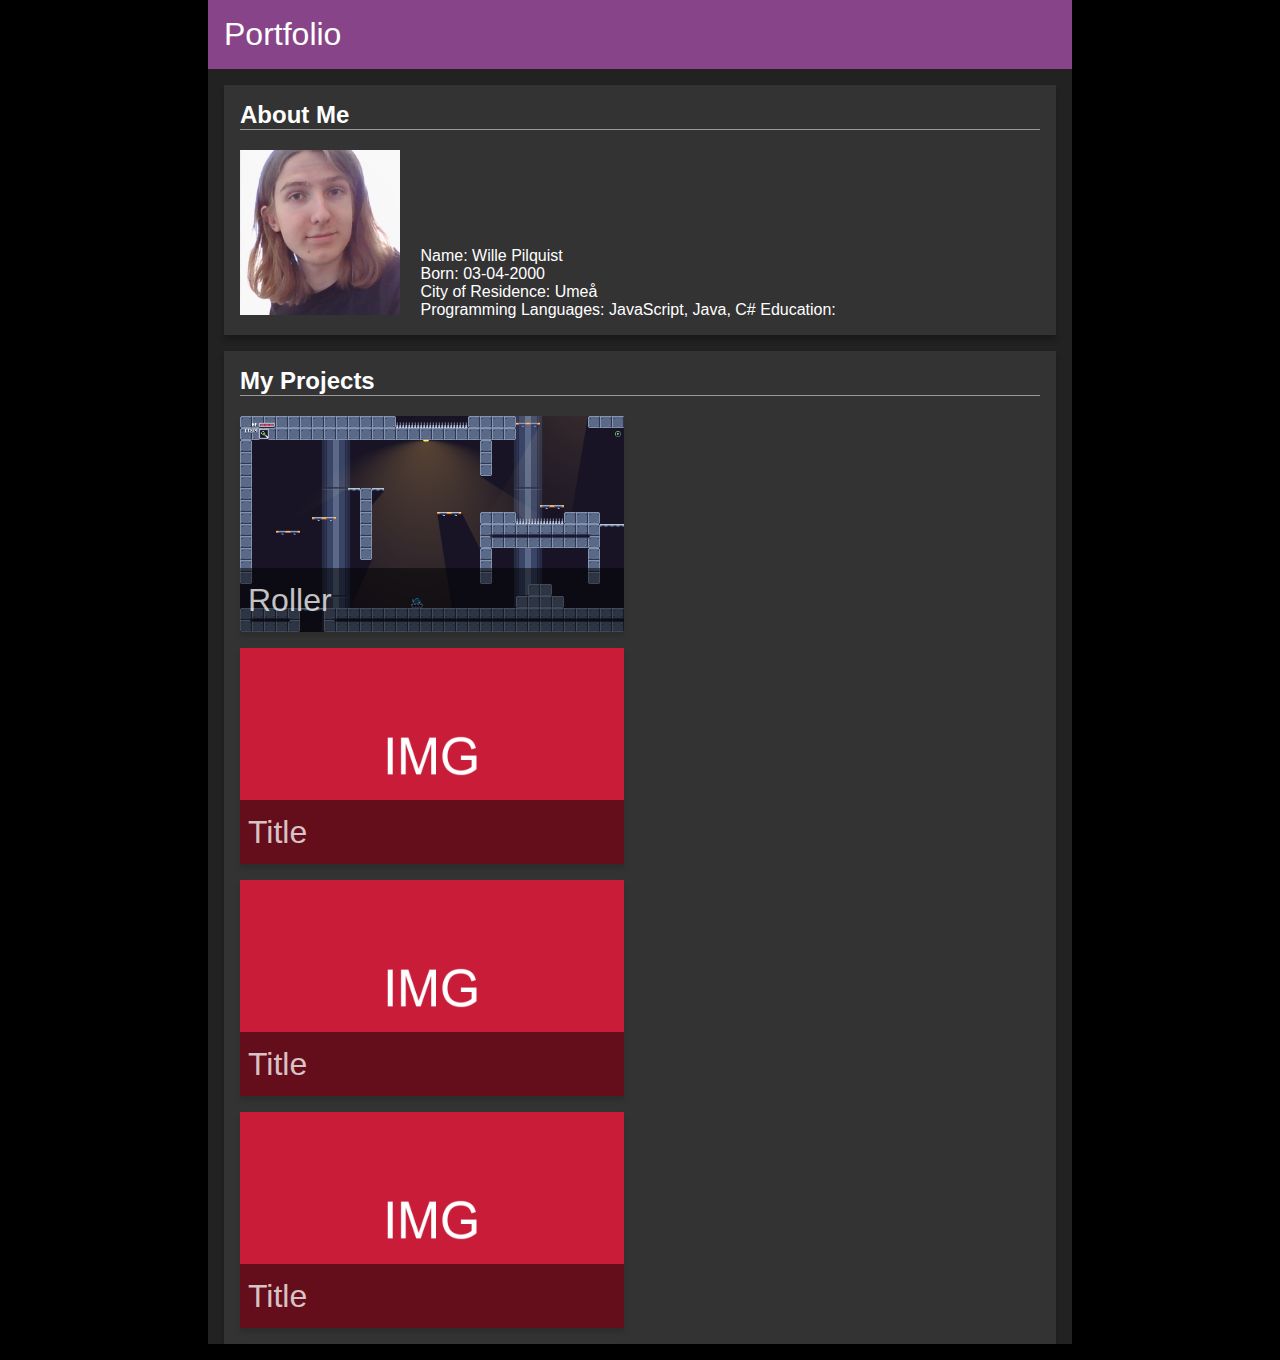
==== index.html @ 4cf78b6f "first commit, since we finally got wifi in the office" ====
<!DOCTYPE html>
<html lang="en">

<head>
    <meta charset="UTF-8">
    <meta name="viewport" content="width=device-width, initial-scale=1.0">
    <meta http-equiv="X-UA-Compatible" content="ie=edge">
    <link rel="stylesheet" href="style.css">
    <title>Portfolio</title>
</head>

<body>
    <!canvas id="canvas" class="canvas" width="600" height="800">
        <!/canvas> <main>
            <div class="header">
                <div class="logo">
                    <a class="title">Portfolio</a>
                </div>
            </div>

            <div class="section">
                <h2 class="sectionHeader">About Me</h2>
                <div class="profile">
                    <img src="img/me.jpg">
                    <span class="info">
                        <label>Name: </label><a>Wille Pilquist</a><br>
                        <label>Born: </label><a>03-04-2000</a><br>
                        <label>City of Residence: </label><a>Umeå</a><br>
                        <label>Programming Languages: </label><a>JavaScript, Java, C#</a>
                        <label>Education: </label><a></a>
                    </span>
                </div>
            </div>
            <div class="section">
                <h2 class="sectionHeader">My Projects</h2>
                <div class="projects">
                    <a class="card" href="https://digitalmoleman.github.io/roller/">
                        <div class="cardcontent">
                            <img class="thumbnail" src="img/roller.png">
                            <div class="text">
                                <div class="title">Roller</div>
                                <p class="description">A 2d platformer/metroidvania i made in javascript</p>
                            </div>
                        </div>
                    </a>
                    <a class="card" href="http://127.0.0.1:5500/index.html">
                        <div class="cardcontent">
                            <img class="thumbnail" src="img/placeholder.png">
                            <div class="text">
                                <div class="title">Title</div>
                                <p class="description">Lorem ipsum dolor sit amet consectetur adipisicing elit. Quia
                                    maiores,
                                    reprehenderit provident mollitia officia deleniti nisi facilis repudiandae veritatis
                                    aperiam
                                    molestias quod ratione, consequuntur quo?</p>
                            </div>
                        </div>
                    </a>
                    <a class="card" href="http://127.0.0.1:5500/index.html">
                        <div class="cardcontent">
                            <img class="thumbnail" src="img/placeholder.png">
                            <div class="text">
                                <div class="title">Title</div>
                                <p class="description">Lorem ipsum dolor sit amet consectetur adipisicing elit. Quia
                                    maiores,
                                    reprehenderit provident mollitia officia deleniti nisi facilis repudiandae veritatis
                                    aperiam
                                    molestias quod ratione, consequuntur quo? Qui totam natus consectetur laudantium!
                                </p>
                            </div>
                        </div>
                    </a>
                    <a class="card" href="http://127.0.0.1:5500/index.html">
                        <div class="cardcontent">
                            <img class="thumbnail" src="img/placeholder.png">
                            <div class="text">
                                <div class="title">Title</div>
                                <p class="description">Lorem ipsum dolor sit amet consectetur adipisicing elit. Quia
                                    maiores,
                                    reprehenderit provident mollitia officia deleniti nisi facilis repudiandae veritatis
                                    aperiam
                                    molestias quod ratione, consequuntur quo? Qui totam natus consectetur laudantium!
                                </p>
                            </div>
                        </div>
                    </a>

                </div>
            </div>
            </main>
            <!script src="main.js">
                <!/script> </body> </html>
---- style.css ----
body{
    margin: 0;
    background-color: #000;
    font-family: 'Trebuchet MS', 'Lucida Sans Unicode', 'Lucida Grande', 'Lucida Sans', Arial, sans-serif;
}

::-webkit-scrollbar{
    width: .5rem;
}

::-webkit-scrollbar-track{
    background-color: #00000080;
}
::-webkit-scrollbar-thumb{
    background-color: #00000080;
}

main{
    position: relative;
    display: block;
    margin: 0 auto;
    padding: 0rem;
    max-width: 54rem;
    width: 100%;
    height: fit-content;
    background-color: #222;
}

.canvas{
    position: relative;
}

.header{
    position: relative;
    display: block;
    width: 100%;
    height: fit-content;
    background-color: #848;
}

.logo{
    position: relative;
    display: block;
    padding: 1rem;
    width: fit-content;
    height: fit-content;
}

.logo .title{
    font-size: 2rem;
    color: #fff;
}

.navbar{
    position: relative;
    display: block;
    background-color: #424;
    width: fit-content;
    height: 4rem;
}

.container{
    position: relative;
    display: block;
}

.section .sectionHeader{
    position: relative;
    display: block;
    margin-top: 0rem; 
    border-bottom: solid;
    border-color: #ffffff80;
    border-width: 1px;
    color:#fff;
}

.section{
    position: relative;
    display: block;
    margin: 1rem;
    padding: 1rem;
    background-color: #333;
    box-shadow: 0px 5px 5px #00000040;
}

.profile img{
    position: relative;
    display: inline-block;
    width: 10rem;
}

.profile .info{
    position: relative;
    display: inline-block;
    margin-left: 1rem;
    color: #fff;

}

.projects{
    position: relative;
    display: grid;
    grid-auto-columns: auto;
    grid-auto-rows: auto;
    grid-auto-flow: row;
    grid-column-end: auto;
    grid-gap: 1rem;
    height: fit-content;

   
}

.card{
    position: relative;
    display: block;
    margin: 0rem;
    min-width: 16rem;
    min-height: 9rem;
    max-width: 24rem;
    max-height: 13.5rem;
    width: 100%;
    height: 100%;
    text-decoration: none;
    overflow: hidden;
    box-shadow: 0px 5px 5px #00000020;
}

.cardcontent{
    position: relative;
    display: block;
    max-width: 24rem;
    max-height: 13.5rem;
    width: 100%;
    height: 100%;
    text-decoration: none;
    background-color: #fff;
    color: #000;
    transition: .3s ease-out;
}


.card .thumbnail{
    position: relative;
    display: block;
    width: 100%;
    overflow: hidden;
}


.card .text{
    position: relative;
    top: -4rem;
    mix-blend-mode: normal;
    transition: inherit;
   
}

.card:hover .text{
    top: -13.5rem;
    
}

.card .title{
    margin: 0;
    max-height: 4rem;
    height: 100%;
    font-size: 2rem;
    text-indent: .5rem;
    line-height: 4rem;
    background-color: #00000080;
    color: #ffffffc0;
    transition: inherit;
}

.card:hover .title{
    background-color: #000000c0;
    color: #fff;
}

.card .description{
    margin: 0;
    padding: .5rem;
    max-height: 10rem;
    height: 0vh;
    font-size: 1rem;
   
    background-color: #00000080;
    color: #00000000;
    
    transition: inherit;
}

.card:hover .description{
    padding: .5rem;
    height: 9.5rem;
    color: #ffffffc0;
}
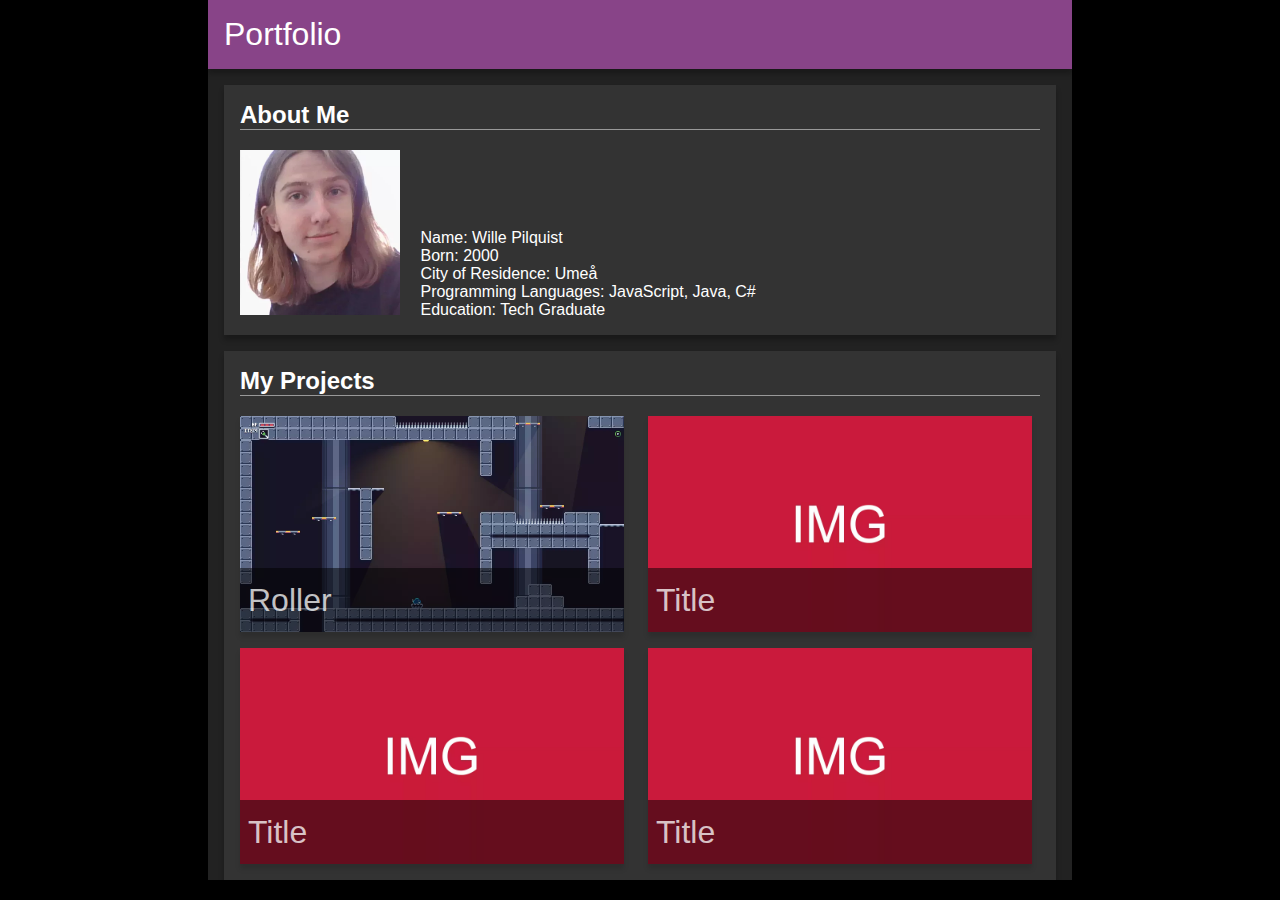
==== commit 9b28ecd5: "audit fixes" ====
--- a/index.html
+++ b/index.html
@@ -2,91 +2,97 @@
 <html lang="en">
 
 <head>
+    <meta name="Description" content="my portfolio">
     <meta charset="UTF-8">
     <meta name="viewport" content="width=device-width, initial-scale=1.0">
     <meta http-equiv="X-UA-Compatible" content="ie=edge">
+    <meta name="theme-color" content="#848"/>
     <link rel="stylesheet" href="style.css">
+    <link rel="manifest" href="mainfest.webmanifest">
+    <link rel="icon" type="image/webp" href="img/me.webp">
+    <link rel="apple-touch-icon" href="img/me.webp">
     <title>Portfolio</title>
 </head>
 
 <body>
-    <!canvas id="canvas" class="canvas" width="600" height="800">
-        <!/canvas> <main>
-            <div class="header">
-                <div class="logo">
-                    <a class="title">Portfolio</a>
-                </div>
+    <main>
+        <div class="header">
+            <div class="logo">
+                <a class="title">Portfolio</a>
             </div>
+        </div>
 
-            <div class="section">
-                <h2 class="sectionHeader">About Me</h2>
-                <div class="profile">
-                    <img src="img/me.jpg">
-                    <span class="info">
-                        <label>Name: </label><a>Wille Pilquist</a><br>
-                        <label>Born: </label><a>03-04-2000</a><br>
-                        <label>City of Residence: </label><a>Umeå</a><br>
-                        <label>Programming Languages: </label><a>JavaScript, Java, C#</a>
-                        <label>Education: </label><a></a>
-                    </span>
-                </div>
+        <div class="section">
+            <h2 class="sectionHeader">About Me</h2>
+            <div class="profile">
+                <img src="img/me.webp" alt="photo of me">
+                <span class="info">
+                    <label>Name: </label><a>Wille Pilquist</a><br>
+                    <label>Born: </label><a>2000</a><br>
+                    <label>City of Residence: </label><a>Umeå</a><br>
+                    <label>Programming Languages: </label><a>JavaScript, Java, C#</a><br>
+                    <label>Education: </label><a>Tech Graduate</a>
+                </span>
             </div>
-            <div class="section">
-                <h2 class="sectionHeader">My Projects</h2>
-                <div class="projects">
-                    <a class="card" href="https://digitalmoleman.github.io/roller/">
-                        <div class="cardcontent">
-                            <img class="thumbnail" src="img/roller.png">
-                            <div class="text">
-                                <div class="title">Roller</div>
-                                <p class="description">A 2d platformer/metroidvania i made in javascript</p>
-                            </div>
+        </div>
+        <div class="section">
+            <h2 class="sectionHeader">My Projects</h2>
+            <div class="projects">
+                <a class="card" href="https://digitalmoleman.github.io/roller/">
+                    <div class="cardcontent">
+                        <img class="thumbnail" src="img/roller.webp" alt="screenshot of project">
+                        <div class="text">
+                            <div class="title">Roller</div>
+                            <p class="description">A 2d platformer/metroidvania im making in javascript</p>
                         </div>
-                    </a>
-                    <a class="card" href="http://127.0.0.1:5500/index.html">
-                        <div class="cardcontent">
-                            <img class="thumbnail" src="img/placeholder.png">
-                            <div class="text">
-                                <div class="title">Title</div>
-                                <p class="description">Lorem ipsum dolor sit amet consectetur adipisicing elit. Quia
-                                    maiores,
-                                    reprehenderit provident mollitia officia deleniti nisi facilis repudiandae veritatis
-                                    aperiam
-                                    molestias quod ratione, consequuntur quo?</p>
-                            </div>
+                    </div>
+                </a>
+                <a class="card" href="http://127.0.0.1:5500/index.html">
+                    <div class="cardcontent">
+                        <img class="thumbnail" src="img/placeholder.webp" alt="screenshot of project">
+                        <div class="text">
+                            <div class="title">Title</div>
+                            <p class="description">Lorem ipsum dolor sit amet consectetur adipisicing elit. Quia
+                                maiores,
+                                reprehenderit provident mollitia officia deleniti nisi facilis repudiandae veritatis
+                                aperiam
+                                molestias quod ratione, consequuntur quo?</p>
                         </div>
-                    </a>
-                    <a class="card" href="http://127.0.0.1:5500/index.html">
-                        <div class="cardcontent">
-                            <img class="thumbnail" src="img/placeholder.png">
-                            <div class="text">
-                                <div class="title">Title</div>
-                                <p class="description">Lorem ipsum dolor sit amet consectetur adipisicing elit. Quia
-                                    maiores,
-                                    reprehenderit provident mollitia officia deleniti nisi facilis repudiandae veritatis
-                                    aperiam
-                                    molestias quod ratione, consequuntur quo? Qui totam natus consectetur laudantium!
-                                </p>
-                            </div>
+                    </div>
+                </a>
+                <a class="card" href="http://127.0.0.1:5500/index.html">
+                    <div class="cardcontent">
+                        <img class="thumbnail" src="img/placeholder.webp" alt="screenshot of project">
+                        <div class="text">
+                            <div class="title">Title</div>
+                            <p class="description">Lorem ipsum dolor sit amet consectetur adipisicing elit. Quia
+                                maiores,
+                                reprehenderit provident mollitia officia deleniti nisi facilis repudiandae veritatis
+                                aperiam
+                                molestias quod ratione, consequuntur quo? Qui totam natus consectetur laudantium!
+                            </p>
                         </div>
-                    </a>
-                    <a class="card" href="http://127.0.0.1:5500/index.html">
-                        <div class="cardcontent">
-                            <img class="thumbnail" src="img/placeholder.png">
-                            <div class="text">
-                                <div class="title">Title</div>
-                                <p class="description">Lorem ipsum dolor sit amet consectetur adipisicing elit. Quia
-                                    maiores,
-                                    reprehenderit provident mollitia officia deleniti nisi facilis repudiandae veritatis
-                                    aperiam
-                                    molestias quod ratione, consequuntur quo? Qui totam natus consectetur laudantium!
-                                </p>
-                            </div>
+                    </div>
+                </a>
+                <a class="card" href="http://127.0.0.1:5500/index.html">
+                    <div class="cardcontent">
+                        <img class="thumbnail" src="img/placeholder.webp" alt="screenshot of project">
+                        <div class="text">
+                            <div class="title">Title</div>
+                            <p class="description">Lorem ipsum dolor sit amet consectetur adipisicing elit. Quia
+                                maiores,
+                                reprehenderit provident mollitia officia deleniti nisi facilis repudiandae veritatis
+                                aperiam
+                                molestias quod ratione, consequuntur quo? Qui totam natus consectetur laudantium!
+                            </p>
                         </div>
-                    </a>
+                    </div>
+                </a>
 
-                </div>
             </div>
-            </main>
-            <!script src="main.js">
-                <!/script> </body> </html>+        </div>
+    </main>
+    <script src="main.js"></script>
+</body>
+
+</html>--- a/style.css
+++ b/style.css
@@ -36,6 +36,7 @@
     width: 100%;
     height: fit-content;
     background-color: #848;
+    box-shadow: 0px 5px 5px #00000040;
 }
 
 .logo{
@@ -62,6 +63,17 @@
 .container{
     position: relative;
     display: block;
+}
+
+
+
+.section{
+    position: relative;
+    display: block;
+    margin: 1rem;
+    padding: 1rem;
+    background-color: #333;
+    box-shadow: 0px 5px 5px #00000040;
 }
 
 .section .sectionHeader{
@@ -74,15 +86,6 @@
     color:#fff;
 }
 
-.section{
-    position: relative;
-    display: block;
-    margin: 1rem;
-    padding: 1rem;
-    background-color: #333;
-    box-shadow: 0px 5px 5px #00000040;
-}
-
 .profile img{
     position: relative;
     display: inline-block;
@@ -100,7 +103,7 @@
 .projects{
     position: relative;
     display: grid;
-    grid-auto-columns: auto;
+    grid-template-columns: auto auto;
     grid-auto-rows: auto;
     grid-auto-flow: row;
     grid-column-end: auto;
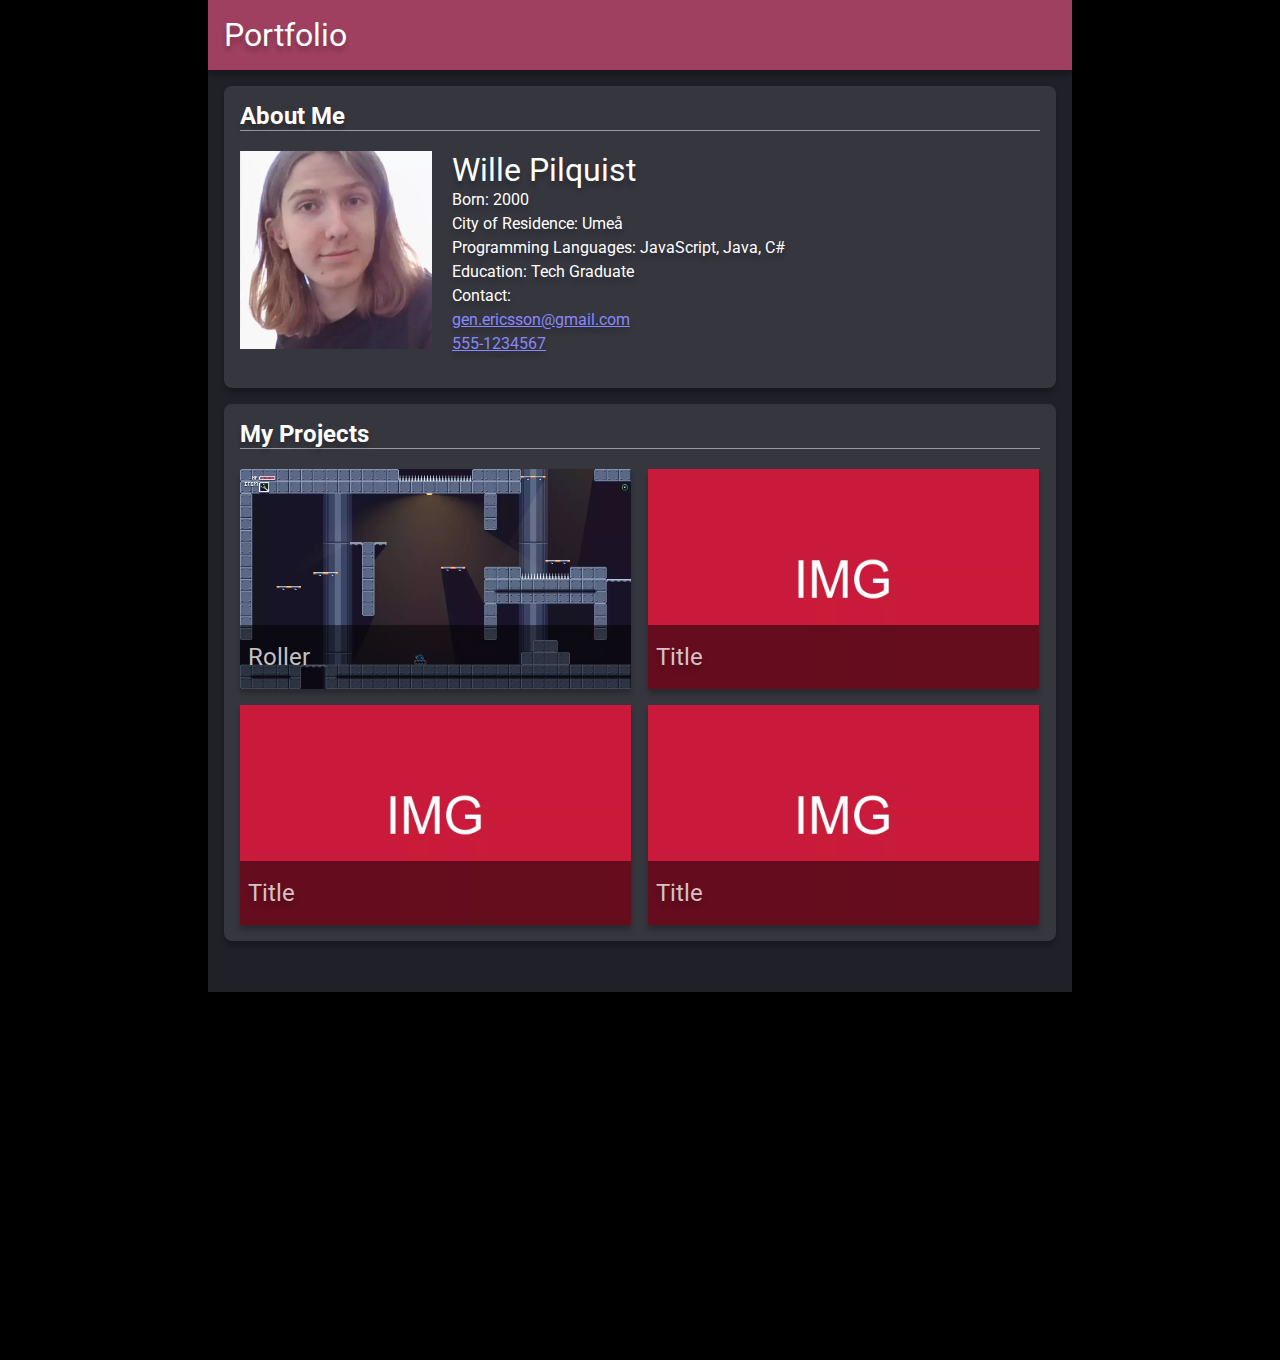
==== commit c7b8d57d: "styling" ====
--- a/index.html
+++ b/index.html
@@ -6,7 +6,10 @@
     <meta charset="UTF-8">
     <meta name="viewport" content="width=device-width, initial-scale=1.0">
     <meta http-equiv="X-UA-Compatible" content="ie=edge">
-    <meta name="theme-color" content="#848"/>
+    <meta name="theme-color" content="#848" />
+    <link
+        href="https://fonts.googleapis.com/css?family=Roboto+Condensed:300,300i,400,400i,700,700i|Roboto+Mono:100,100i,300,300i,400,400i,500,500i,700,700i|Roboto+Slab:100,300,400,700|Roboto:100,100i,300,300i,400,400i,500,500i,700,700i,900,900i&display=swap"
+        rel="stylesheet">
     <link rel="stylesheet" href="style.css">
     <link rel="manifest" href="mainfest.webmanifest">
     <link rel="icon" type="image/webp" href="img/me.webp">
@@ -27,11 +30,18 @@
             <div class="profile">
                 <img src="img/me.webp" alt="photo of me">
                 <span class="info">
-                    <label>Name: </label><a>Wille Pilquist</a><br>
-                    <label>Born: </label><a>2000</a><br>
-                    <label>City of Residence: </label><a>Umeå</a><br>
-                    <label>Programming Languages: </label><a>JavaScript, Java, C#</a><br>
-                    <label>Education: </label><a>Tech Graduate</a>
+                    <span class="row"><a class="name">Wille Pilquist</a></span>
+                    <span class="row"><label>Born: </label><a>2000</a></span>
+                    <span class="row"><label>City of Residence: </label><a>Umeå</a></span>
+                    <span class="row"><label>Programming Languages: </label><a>JavaScript, Java, C#</a></span>
+                    <span class="row"><label>Education: </label><a>Tech Graduate</a></span>
+                    <span class="row"><label>Contact: </label>
+                        <br><a class="link" href="gen.ericsson@gmail.com">gen.ericsson@gmail.com</a>
+                        <br><a class="link" href="555-1234567">555-1234567</a>
+                    </span>
+                </span>
+                <span class="background">
+                    <p></p>
                 </span>
             </div>
         </div>
@@ -92,7 +102,7 @@
             </div>
         </div>
     </main>
-    <script src="main.js"></script>
+    <script src="js/main.js"></script>
 </body>
 
 </html>--- a/style.css
+++ b/style.css
@@ -1,7 +1,8 @@
 body{
     margin: 0;
+    height: 85rem;
     background-color: #000;
-    font-family: 'Trebuchet MS', 'Lucida Sans Unicode', 'Lucida Grande', 'Lucida Sans', Arial, sans-serif;
+    font-family: 'Roboto', sans-serif;
 }
 
 ::-webkit-scrollbar{
@@ -9,10 +10,10 @@
 }
 
 ::-webkit-scrollbar-track{
-    background-color: #00000080;
+    background-color: #00000000;
 }
 ::-webkit-scrollbar-thumb{
-    background-color: #00000080;
+    background-color: #202028;
 }
 
 main{
@@ -20,22 +21,24 @@
     display: block;
     margin: 0 auto;
     padding: 0rem;
+    min-width: 24.44rem;
     max-width: 54rem;
     width: 100%;
+    height: 62rem;
+    background-color: #202028;
+    text-shadow: 0px 5px 5px #00000040;
+}
+
+.canvas{
+    position: relative;
+}
+
+.header{
+    position: relative;
+    display: block;
+    width: 100%;
     height: fit-content;
-    background-color: #222;
-}
-
-.canvas{
-    position: relative;
-}
-
-.header{
-    position: relative;
-    display: block;
-    width: 100%;
-    height: fit-content;
-    background-color: #848;
+    background-color: #a04060;
     box-shadow: 0px 5px 5px #00000040;
 }
 
@@ -52,14 +55,6 @@
     color: #fff;
 }
 
-.navbar{
-    position: relative;
-    display: block;
-    background-color: #424;
-    width: fit-content;
-    height: 4rem;
-}
-
 .container{
     position: relative;
     display: block;
@@ -72,7 +67,9 @@
     display: block;
     margin: 1rem;
     padding: 1rem;
-    background-color: #333;
+
+    border-radius: .5rem;
+    background-color: #36363f;
     box-shadow: 0px 5px 5px #00000040;
 }
 
@@ -89,28 +86,44 @@
 .profile img{
     position: relative;
     display: inline-block;
-    width: 10rem;
+    margin-right: 1rem;
+    width: 12rem;
 }
 
 .profile .info{
     position: relative;
     display: inline-block;
-    margin-left: 1rem;
-    color: #fff;
-
+    color: #fff;
+}
+
+.profile .info .row{
+    position: relative;
+    display: block;
+    line-height: 1.5rem;
+}
+
+.profile .info .name{
+    font-size: 2rem;
+}
+
+.profile .info .link{
+    color: #88f;
+}
+
+.profile .background{
+    color: #fff;
 }
 
 .projects{
     position: relative;
     display: grid;
+    grid-template-areas: auto;
     grid-template-columns: auto auto;
-    grid-auto-rows: auto;
+    grid-auto-rows: auto auto;
     grid-auto-flow: row;
     grid-column-end: auto;
     grid-gap: 1rem;
     height: fit-content;
-
-   
 }
 
 .card{
@@ -119,24 +132,26 @@
     margin: 0rem;
     min-width: 16rem;
     min-height: 9rem;
-    max-width: 24rem;
-    max-height: 13.5rem;
-    width: 100%;
-    height: 100%;
+    max-width: 24.44rem;
+    max-height: 13.75rem;
+    width: 100%;
+    height: 100%;
+    
     text-decoration: none;
     overflow: hidden;
-    box-shadow: 0px 5px 5px #00000020;
+    box-shadow: 0px 5px 5px #00000040;
 }
 
 .cardcontent{
     position: relative;
     display: block;
-    max-width: 24rem;
-    max-height: 13.5rem;
-    width: 100%;
-    height: 100%;
+    max-width: 24.44rem;
+    max-height: 13.75rem;
+    width: 100%;
+    height: 100%;
+  
     text-decoration: none;
-    background-color: #fff;
+    //background-color: #fff;
     color: #000;
     transition: .3s ease-out;
 }
@@ -152,22 +167,24 @@
 
 .card .text{
     position: relative;
+    display: block;
     top: -4rem;
-    mix-blend-mode: normal;
+    height: 25%;
     transition: inherit;
-   
 }
 
 .card:hover .text{
-    top: -13.5rem;
+    top: -100%;
+    height: 100%;
     
 }
 
 .card .title{
+    position: relative;
+    display: block;
     margin: 0;
-    max-height: 4rem;
-    height: 100%;
-    font-size: 2rem;
+    height: 4rem;
+    font-size: 1.5em;
     text-indent: .5rem;
     line-height: 4rem;
     background-color: #00000080;
@@ -181,20 +198,19 @@
 }
 
 .card .description{
+    position: relative;
+    display: block;
     margin: 0;
     padding: .5rem;
-    max-height: 10rem;
-    height: 0vh;
+    height: 100%;
     font-size: 1rem;
    
     background-color: #00000080;
     color: #00000000;
-    
     transition: inherit;
 }
 
 .card:hover .description{
-    padding: .5rem;
-    height: 9.5rem;
+    height: 100%;
     color: #ffffffc0;
 }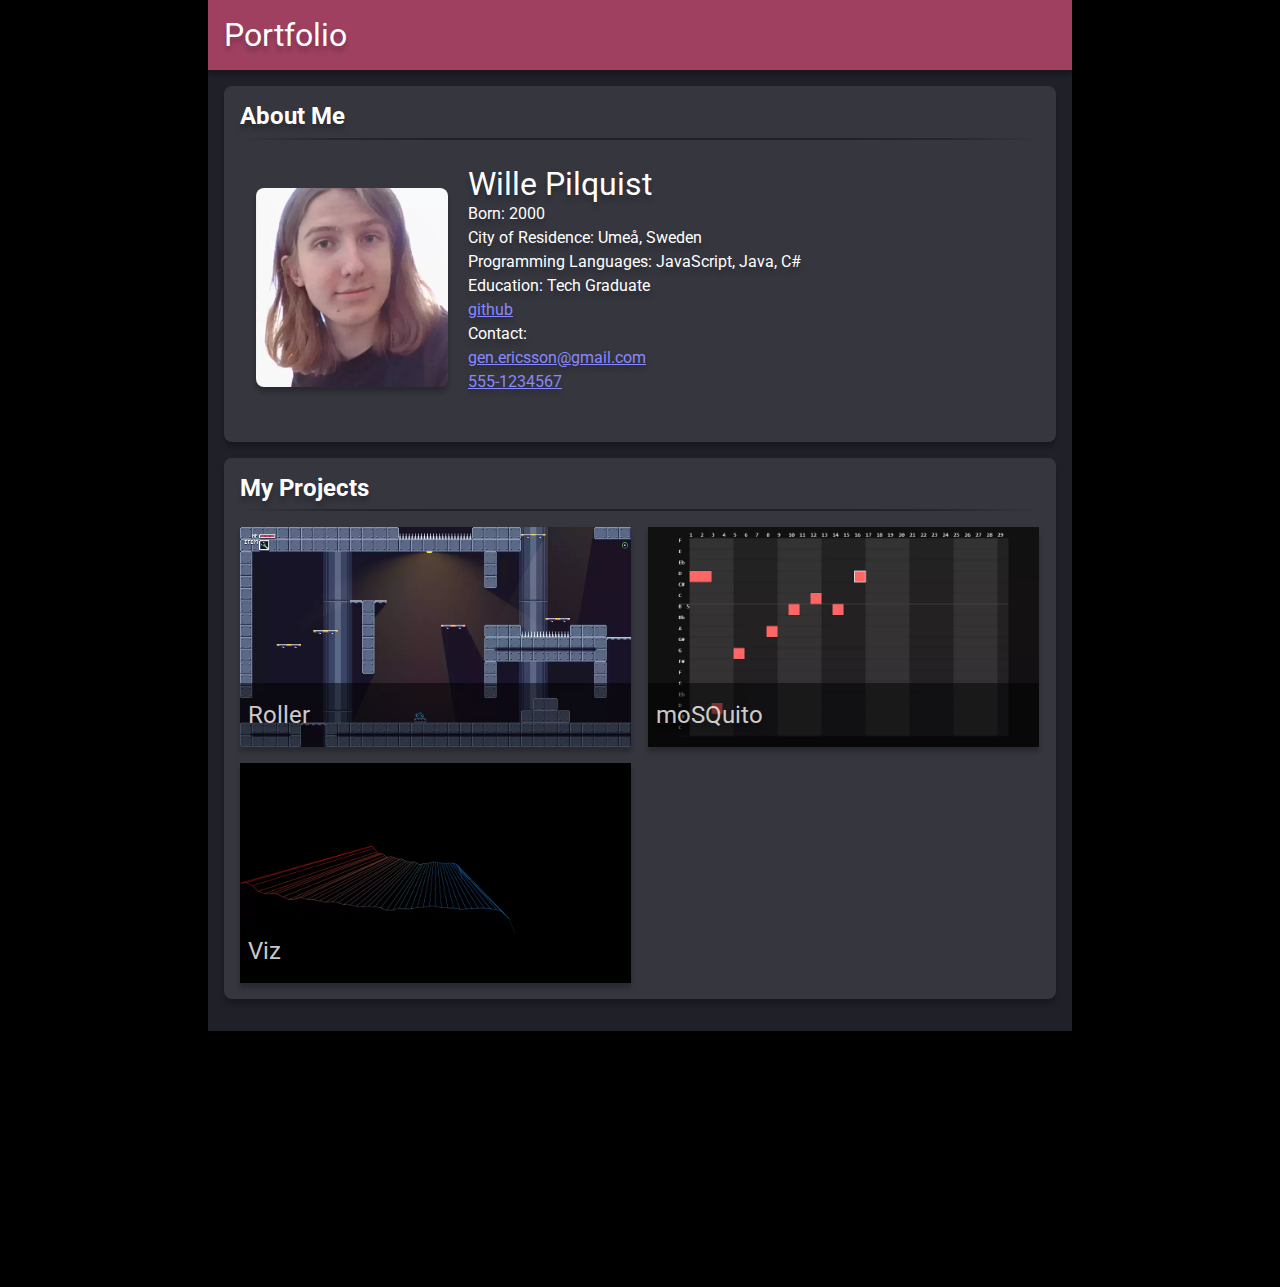
==== commit c8c1145b: "even more styling, added content" ====
--- a/index.html
+++ b/index.html
@@ -27,14 +27,16 @@
 
         <div class="section">
             <h2 class="sectionHeader">About Me</h2>
+            <span class="divider"></span>
             <div class="profile">
                 <img src="img/me.webp" alt="photo of me">
                 <span class="info">
                     <span class="row"><a class="name">Wille Pilquist</a></span>
                     <span class="row"><label>Born: </label><a>2000</a></span>
-                    <span class="row"><label>City of Residence: </label><a>Umeå</a></span>
+                    <span class="row"><label>City of Residence: </label><a>Umeå, Sweden</a></span>
                     <span class="row"><label>Programming Languages: </label><a>JavaScript, Java, C#</a></span>
                     <span class="row"><label>Education: </label><a>Tech Graduate</a></span>
+                    <span class="row"><a class="link" href="https://github.com/DigitalMoleMan">github</a></span>
                     <span class="row"><label>Contact: </label>
                         <br><a class="link" href="gen.ericsson@gmail.com">gen.ericsson@gmail.com</a>
                         <br><a class="link" href="555-1234567">555-1234567</a>
@@ -47,6 +49,7 @@
         </div>
         <div class="section">
             <h2 class="sectionHeader">My Projects</h2>
+            <span class="divider"></span>
             <div class="projects">
                 <a class="card" href="https://digitalmoleman.github.io/roller/">
                     <div class="cardcontent">
@@ -57,48 +60,24 @@
                         </div>
                     </div>
                 </a>
-                <a class="card" href="http://127.0.0.1:5500/index.html">
+                <a class="card" href="https://github.com/DigitalMoleMan/moSQuito">
                     <div class="cardcontent">
-                        <img class="thumbnail" src="img/placeholder.webp" alt="screenshot of project">
+                        <img class="thumbnail" src="img/mosquito.webp" alt="screenshot of project">
                         <div class="text">
-                            <div class="title">Title</div>
-                            <p class="description">Lorem ipsum dolor sit amet consectetur adipisicing elit. Quia
-                                maiores,
-                                reprehenderit provident mollitia officia deleniti nisi facilis repudiandae veritatis
-                                aperiam
-                                molestias quod ratione, consequuntur quo?</p>
+                            <div class="title">moSQuito</div>
+                            <p class="description">A music sequencer</p>
                         </div>
                     </div>
                 </a>
-                <a class="card" href="http://127.0.0.1:5500/index.html">
+                <a class="card" href="https://github.com/DigitalMoleMan/viz">
                     <div class="cardcontent">
-                        <img class="thumbnail" src="img/placeholder.webp" alt="screenshot of project">
+                        <img class="thumbnail" src="img/viz.webp" alt="screenshot of project">
                         <div class="text">
-                            <div class="title">Title</div>
-                            <p class="description">Lorem ipsum dolor sit amet consectetur adipisicing elit. Quia
-                                maiores,
-                                reprehenderit provident mollitia officia deleniti nisi facilis repudiandae veritatis
-                                aperiam
-                                molestias quod ratione, consequuntur quo? Qui totam natus consectetur laudantium!
-                            </p>
+                            <div class="title">Viz</div>
+                            <p class="description">Audio visualizer made in JavaScript</p>
                         </div>
                     </div>
                 </a>
-                <a class="card" href="http://127.0.0.1:5500/index.html">
-                    <div class="cardcontent">
-                        <img class="thumbnail" src="img/placeholder.webp" alt="screenshot of project">
-                        <div class="text">
-                            <div class="title">Title</div>
-                            <p class="description">Lorem ipsum dolor sit amet consectetur adipisicing elit. Quia
-                                maiores,
-                                reprehenderit provident mollitia officia deleniti nisi facilis repudiandae veritatis
-                                aperiam
-                                molestias quod ratione, consequuntur quo? Qui totam natus consectetur laudantium!
-                            </p>
-                        </div>
-                    </div>
-                </a>
-
             </div>
         </div>
     </main>
--- a/style.css
+++ b/style.css
@@ -1,8 +1,9 @@
 body{
     margin: 0;
-    height: 85rem;
+    margin-bottom: 16rem;
     background-color: #000;
     font-family: 'Roboto', sans-serif;
+    
 }
 
 ::-webkit-scrollbar{
@@ -21,18 +22,15 @@
     display: block;
     margin: 0 auto;
     padding: 0rem;
+    padding-bottom: 1rem;
     min-width: 24.44rem;
     max-width: 54rem;
     width: 100%;
-    height: 62rem;
+    height: fit-content;
     background-color: #202028;
     text-shadow: 0px 5px 5px #00000040;
 }
 
-.canvas{
-    position: relative;
-}
-
 .header{
     position: relative;
     display: block;
@@ -76,11 +74,24 @@
 .section .sectionHeader{
     position: relative;
     display: block;
+    height: 1rem;
     margin-top: 0rem; 
-    border-bottom: solid;
-    border-color: #ffffff80;
-    border-width: 1px;
     color:#fff;
+}
+
+.section .divider{
+    position: relative;
+    display: block;
+    margin-bottom: 1rem;
+    height: .1rem;
+    background: rgb(32,32,40);
+    background: radial-gradient(circle, rgba(32,32,40,1) 0%, rgba(32,32,40,1) 50%, rgba(32,32,40,0.7470997679814385) 75%, rgba(32,32,40,0) 100%);
+}
+
+.profile {
+    position: relative;
+    display: block;
+    padding: 1rem;
 }
 
 .profile img{
@@ -88,6 +99,8 @@
     display: inline-block;
     margin-right: 1rem;
     width: 12rem;
+    border-radius: .5rem;
+    box-shadow: 0px 5px 5px #00000040;
 }
 
 .profile .info{
@@ -176,7 +189,6 @@
 .card:hover .text{
     top: -100%;
     height: 100%;
-    
 }
 
 .card .title{
@@ -188,7 +200,7 @@
     text-indent: .5rem;
     line-height: 4rem;
     background-color: #00000080;
-    color: #ffffffc0;
+    color: #ffffffcc;
     transition: inherit;
 }
 
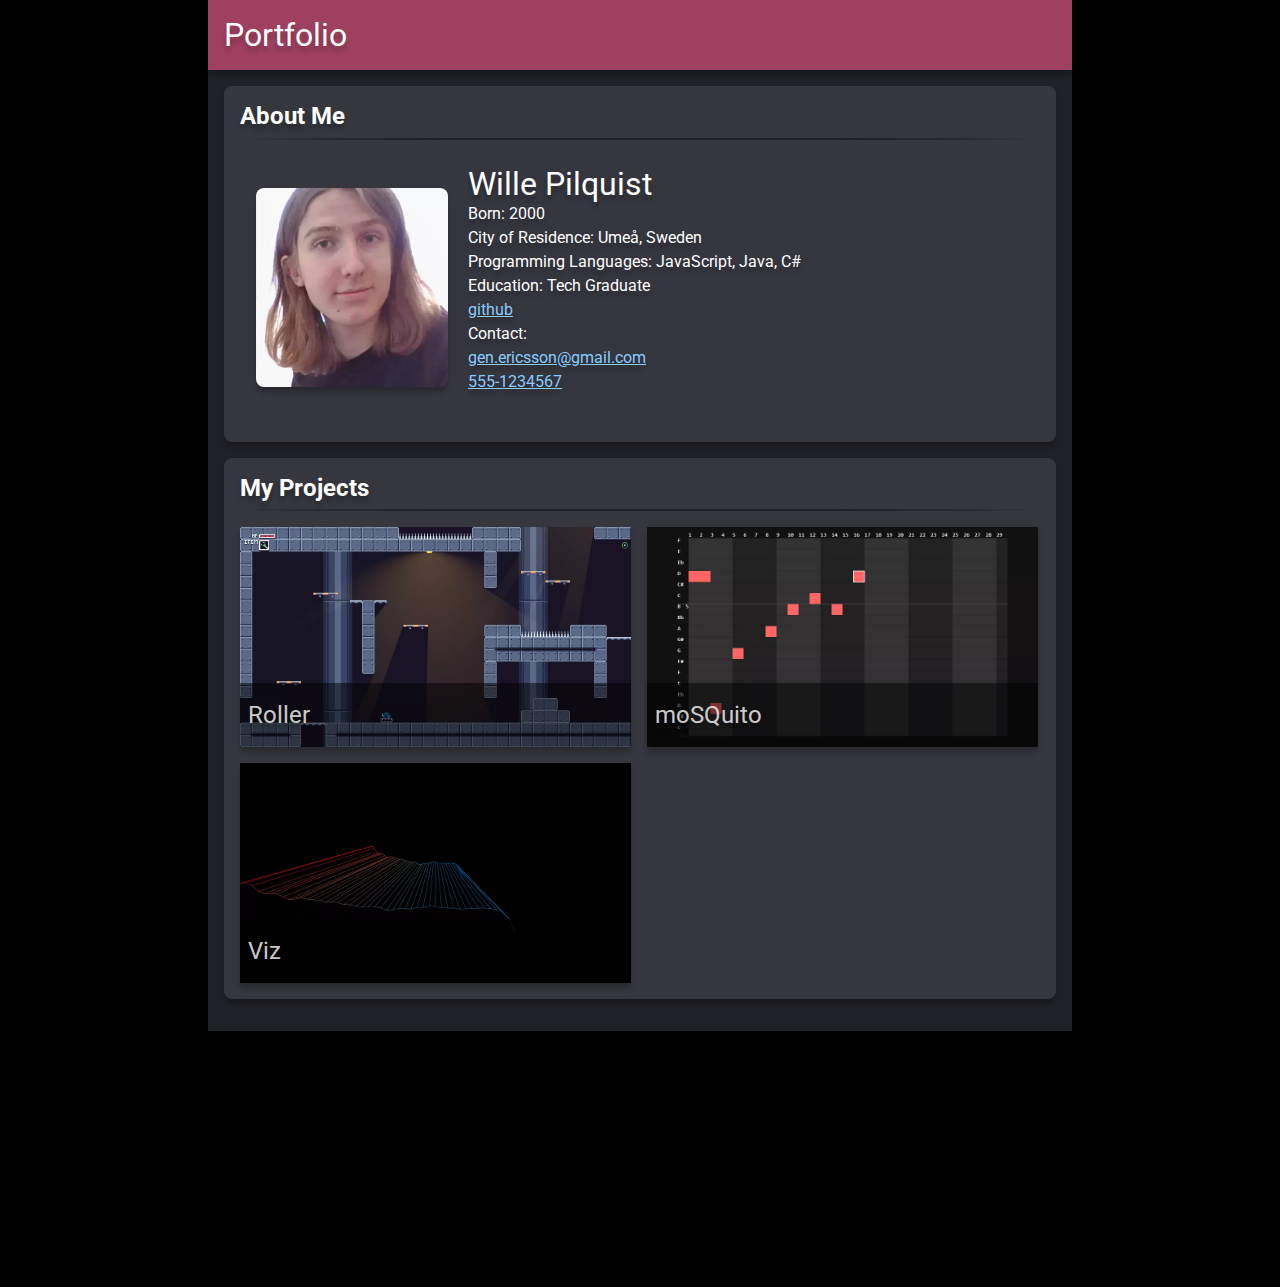
==== commit 02e9e21b: "image adjustments" ====
--- a/index.html
+++ b/index.html
@@ -7,13 +7,11 @@
     <meta name="viewport" content="width=device-width, initial-scale=1.0">
     <meta http-equiv="X-UA-Compatible" content="ie=edge">
     <meta name="theme-color" content="#848" />
-    <link
-        href="https://fonts.googleapis.com/css?family=Roboto+Condensed:300,300i,400,400i,700,700i|Roboto+Mono:100,100i,300,300i,400,400i,500,500i,700,700i|Roboto+Slab:100,300,400,700|Roboto:100,100i,300,300i,400,400i,500,500i,700,700i,900,900i&display=swap"
-        rel="stylesheet">
-    <link rel="stylesheet" href="style.css">
-    <link rel="manifest" href="mainfest.webmanifest">
-    <link rel="icon" type="image/webp" href="img/me.webp">
-    <link rel="apple-touch-icon" href="img/me.webp">
+    <link href="https://fonts.googleapis.com/css?family=Roboto:400,700&display=swap" rel="stylesheet" media="all">
+    <link rel="stylesheet" href="style.css" media="all">
+    <link rel="manifest" href="mainfest.json">
+    <link rel="icon" type="image/png" href="img/me.png">
+    <link rel="apple-touch-icon" href="img/me.png">
     <title>Portfolio</title>
 </head>
 
--- a/style.css
+++ b/style.css
@@ -120,7 +120,7 @@
 }
 
 .profile .info .link{
-    color: #88f;
+    color: #8cf;
 }
 
 .profile .background{
@@ -130,14 +130,11 @@
 .projects{
     position: relative;
     display: grid;
-    grid-template-areas: auto;
-    grid-template-columns: auto auto;
-    grid-auto-rows: auto auto;
-    grid-auto-flow: row;
-    grid-column-end: auto;
+    grid-template-columns: repeat( auto-fit, minmax(16rem, 24.44rem));
     grid-gap: 1rem;
     height: fit-content;
 }
+
 
 .card{
     position: relative;
@@ -149,7 +146,6 @@
     max-height: 13.75rem;
     width: 100%;
     height: 100%;
-    
     text-decoration: none;
     overflow: hidden;
     box-shadow: 0px 5px 5px #00000040;
@@ -160,11 +156,11 @@
     display: block;
     max-width: 24.44rem;
     max-height: 13.75rem;
-    width: 100%;
-    height: 100%;
-  
+   
+    width: 100%;
+    height: 100%;
+    overflow: hidden;
     text-decoration: none;
-    //background-color: #fff;
     color: #000;
     transition: .3s ease-out;
 }
@@ -184,6 +180,7 @@
     top: -4rem;
     height: 25%;
     transition: inherit;
+    
 }
 
 .card:hover .text{
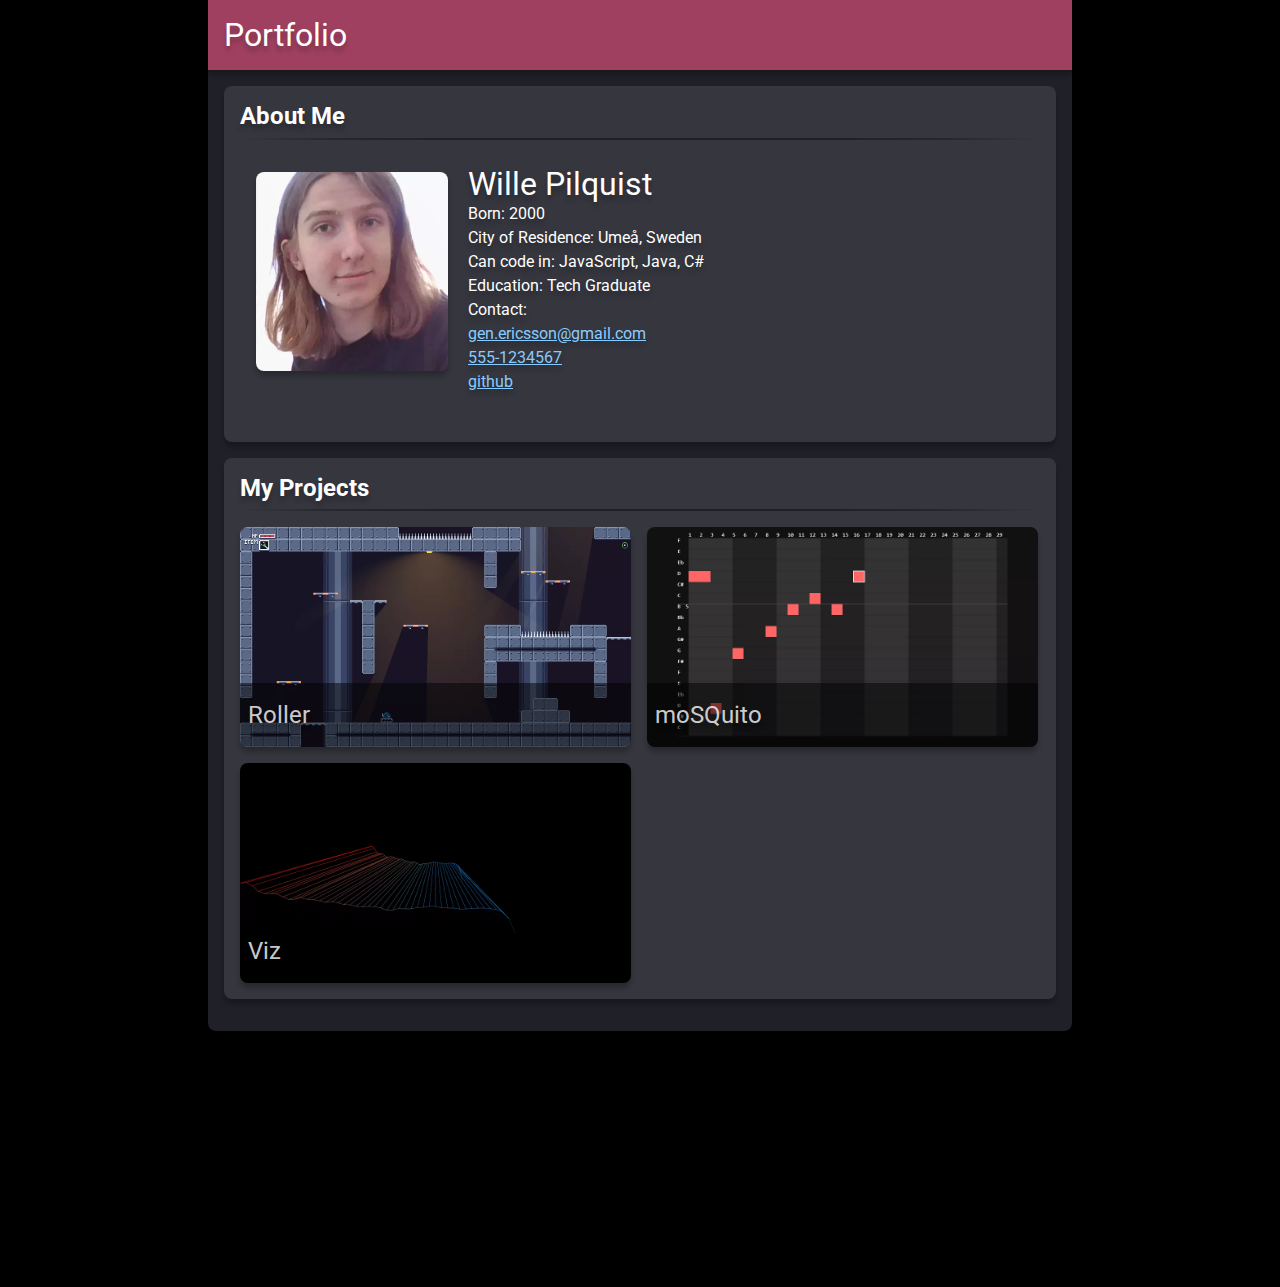
==== commit 01be5bf0: "updated profile" ====
--- a/index.html
+++ b/index.html
@@ -32,12 +32,12 @@
                     <span class="row"><a class="name">Wille Pilquist</a></span>
                     <span class="row"><label>Born: </label><a>2000</a></span>
                     <span class="row"><label>City of Residence: </label><a>Umeå, Sweden</a></span>
-                    <span class="row"><label>Programming Languages: </label><a>JavaScript, Java, C#</a></span>
+                    <span class="row"><label>Can code in: </label><a>JavaScript, Java, C#</a></span>
                     <span class="row"><label>Education: </label><a>Tech Graduate</a></span>
-                    <span class="row"><a class="link" href="https://github.com/DigitalMoleMan">github</a></span>
                     <span class="row"><label>Contact: </label>
                         <br><a class="link" href="gen.ericsson@gmail.com">gen.ericsson@gmail.com</a>
                         <br><a class="link" href="555-1234567">555-1234567</a>
+                        <br><a class="link" href="https://github.com/DigitalMoleMan">github</a>
                     </span>
                 </span>
                 <span class="background">
--- a/style.css
+++ b/style.css
@@ -28,6 +28,8 @@
     width: 100%;
     height: fit-content;
     background-color: #202028;
+    border-bottom-left-radius: .5rem;
+    border-bottom-right-radius: .5rem;
     text-shadow: 0px 5px 5px #00000040;
 }
 
@@ -98,6 +100,7 @@
     position: relative;
     display: inline-block;
     margin-right: 1rem;
+    margin-bottom: 1rem;
     width: 12rem;
     border-radius: .5rem;
     box-shadow: 0px 5px 5px #00000040;
@@ -146,6 +149,7 @@
     max-height: 13.75rem;
     width: 100%;
     height: 100%;
+    border-radius: .5rem;
     text-decoration: none;
     overflow: hidden;
     box-shadow: 0px 5px 5px #00000040;
